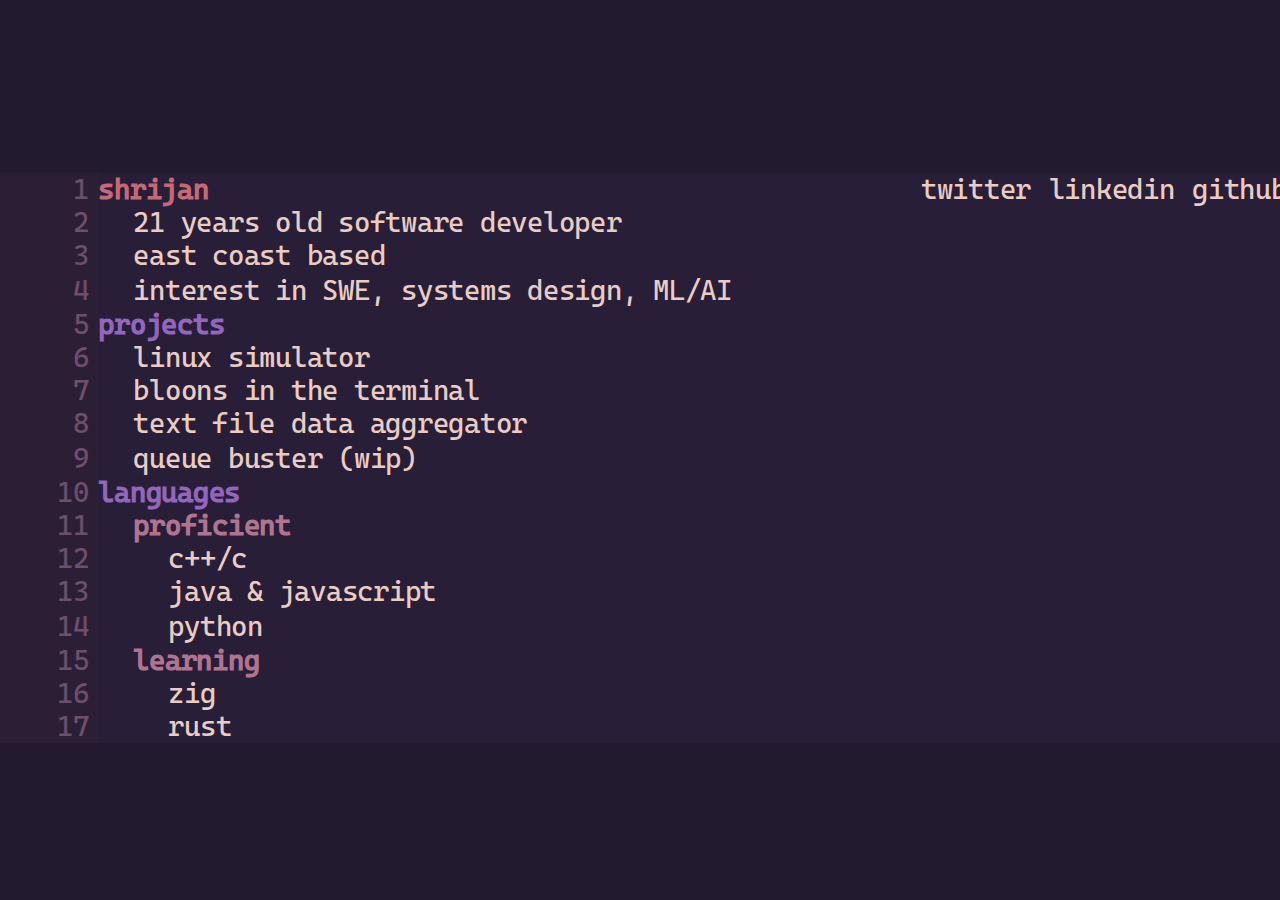
==== index.html @ 0ad42d11 "Initial Commit" ====
<!DOCTYPE html>
<html lang="en">
<head>
    <meta charset="UTF-8">
    <meta name="viewport" content="width=device-width, initial-scale=1.0">
    <title>shrijan</title>
    <link rel="stylesheet" href="styles.css">
    <link rel="icon" href="assets/icons/s.png" type="image/png">
</head>
<body>
    <div class="scale-container">
    <div class="container">
        <div class="code-container">
            <div class="line-numbers">
                <div class="line-number">1</div>
                <div class="line-number">2</div>
                <div class="line-number">3</div>
                <div class="line-number">4</div>
                <div class="line-number">5</div>
                <div class="line-number">6</div>
                <div class="line-number">7</div>
                <div class="line-number">8</div>
                <div class="line-number">9</div>
                <div class="line-number">10</div>
                <div class="line-number">11</div>
                <div class="line-number">12</div>
                <div class="line-number">13</div>
                <div class="line-number">14</div>
                <div class="line-number">15</div>
                <div class="line-number">16</div>
                <div class="line-number">17</div>
            </div>
            <div class="code-content">
                <div class="content-container">
                    <div class="header-container">
                        <h1>shrijan</h1>
                        <div class="social-icons">
                            <a href="https://twitter.com/jawndev" target="_blank">twitter</a>
                            <a href="https://linkedin.com/in/shrijanr" target="_blank">linkedin</a>
                            <a href="https://github.com/shrijanr" target="_blank">github</a>
                        </div>
                    </div>
                    <ul class="intro-list">
                        <li>21 years old software developer</li>
                        <li>east coast based</li>
                        <li>interest in SWE, systems design, ML/AI</li>
                    </ul>
        
                    <section class="projects">
                        <h3>projects</h3>
                        <ul>
                            <li><a href="https://github.com/shrijanr/linux-simulator" class="project-link">linux simulator</a></li>
                            <li><a href="https://github.com/shrijanr/terminal_bloons" class="project-link">bloons in the terminal</a></li>
                            <li><a href="https://github.com/shrijanr/word-visualizer" class="project-link">text file data aggregator</a></li>
                            <li><a href="https://github.com/shrijanr" class="project-link">queue buster (wip)</a></li>
                        </ul>
                    </section>
        
                    <section class="languages">
                        <h3>languages</h3>
                        <div class="language-section">
                            <h4>proficient</h4>
                            <ul>
                                <li>c++/c</li>
                                <li>java & javascript</li>
                                <li>python</li>
                            </ul>
                            <h4>learning</h4>
                            <ul>
                                <li>zig</li>
                                <li>rust</li>
                            </ul>
                        </div>
                    </section>
                </div>
            </div>
        </div>      
    </div>  
    <script src="script.js"></script>
</body>
</html>
---- styles.css ----
/* 
palette: 
raisin bg = 1A1423
blush title = C66976
amethyst headers = 9266BD
pale list = EACDC2
mountbatten pink(?) subheadings = B17490

https://coolors.co/1a1423-9266bd-b17490-c66976-eacdc2
*/

@font-face {
    font-family: 'CascadiaMonoNF';
    src: url('assets/fonts/CascadiaMonoNF-Regular.otf') format('opentype');
}

body {
    font-family: 'CascadiaMonoNF', sans-serif;
    background-color: #221a2e; 
    margin: 0;
    padding: 0;
    color: #EACDC2; 
}

.container {
    max-width: 800px;
    margin: 0 auto;
    padding: 20px;
    background-color: #221a2e;
}

header {
    display: flex;
    justify-content: flex-end;
    padding-bottom: 0px;
}

.intro-list {
    list-style-type: none;
    padding-left: 20px;
    margin: 0;
}

.intro-list li {
    font-size: 1em;
    font-weight: normal;
    margin-bottom: 0px;
    color: #EACDC2;
}

section {
    margin: 0;
}

h3 {
    font-size: 1em;
    margin: 0; 
    color: #9266BD;
}

.projects h3 {
    font-size: 1em;
    margin: 0;
}

.projects .project-link {
    font-size: 1em;
    color: #EACDC2; 
    font-weight: normal;
    text-decoration: none;
}

.projects .project-link:hover {
    text-decoration: underline; 
    color: #C66976; 
}


ul {
    list-style-type: none;
    padding-left: 20px;
    margin: 0;
}

ul li {
    margin-bottom: 0px;
    font-size: 1em;
    color: #EACDC2;
    font-weight: normal;
}

.language-section {
    padding-left: 20px;
    margin: 0; 
}

.language-section h4 {
    font-size: 1em;
    margin-top: 0px;
    margin-bottom: 0px;
    color: #B17490; 
}

.code-container {
    display: flex;
    align-items: flex-start;
}

.line-numbers {
    width: 50px;
    background-color: #2C1F35;
    color: #6C4F6D;
    padding: 0px 5px;
    text-align: right;
    font-size: 1em;
    line-height: 1.2em;
    border-right: 1px solid #3A2B3A;
}

.line-number {
    margin-bottom: 0px;
    line-height: 1.2em;
}

.code-content {
    padding-left: 9.99px;
    flex: 1;
    line-height: 1.2em;
    font-size: 1em;
}

.content-container {
    background-color: #291e38;
    max-width: calc(100% - 50px);
    margin-left: -10.5px;
}

.header-container {
    display: flex;
    justify-content: space-between;
    align-items: center;
    margin-bottom: 0px;
}

h1 {
    font-size: 1em;
    margin: 0;
    color: #C66976;
}

.social-icons {
    display: flex;
}

.social-icons a {
    color: #EACDC2;
    font-weight: normal;
    text-decoration: none;
    margin-left: 10px;
}

.social-icons a:hover {
    text-decoration: underline;
    color: #C66976;
}

.scale-container {
    transform: scale(1.75) translateX(30px); /* 30 IS THE MAGIC NUMBER TO GET IT CENTERED */ 
    transform-origin: center center;
    width: 100%;
    height: 100%;
    overflow: hidden;
    justify-content: center;
    align-items: center;
    padding-top: 200px;
}
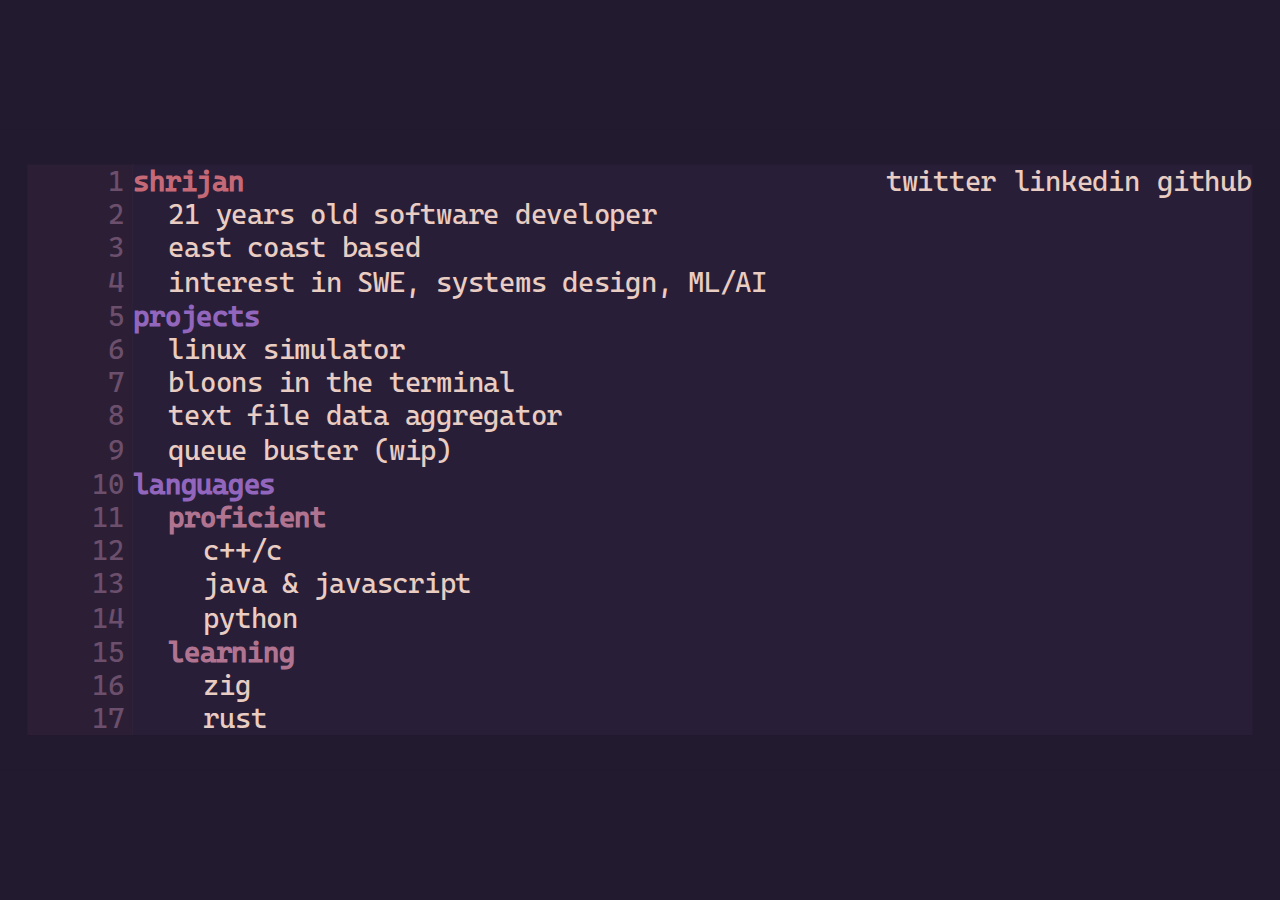
==== commit 31eba79d: "fixed for mobile" ====
--- a/index.html
+++ b/index.html
@@ -1,4 +1,3 @@
-<!DOCTYPE html>
 <html lang="en">
 <head>
     <meta charset="UTF-8">
@@ -36,7 +35,7 @@
                         <h1>shrijan</h1>
                         <div class="social-icons">
                             <a href="https://twitter.com/jawndev" target="_blank">twitter</a>
-                            <a href="https://linkedin.com/in/shrijanr" target="_blank">linkedin</a>
+                            <a href="https://linkedin.com/in/shrijanr/" target="_blank">linkedin</a>
                             <a href="https://github.com/shrijanr" target="_blank">github</a>
                         </div>
                     </div>
@@ -52,7 +51,7 @@
                             <li><a href="https://github.com/shrijanr/linux-simulator" class="project-link">linux simulator</a></li>
                             <li><a href="https://github.com/shrijanr/terminal_bloons" class="project-link">bloons in the terminal</a></li>
                             <li><a href="https://github.com/shrijanr/word-visualizer" class="project-link">text file data aggregator</a></li>
-                            <li><a href="https://github.com/shrijanr" class="project-link">queue buster (wip)</a></li>
+                            <li><a href="https://github.com/" class="project-link">queue buster (wip)</a></li>
                         </ul>
                     </section>
         
@@ -78,4 +77,4 @@
     </div>  
     <script src="script.js"></script>
 </body>
-</html>
+</html>--- a/styles.css
+++ b/styles.css
@@ -14,25 +14,96 @@
     src: url('assets/fonts/CascadiaMonoNF-Regular.otf') format('opentype');
 }
 
+html, body {
+    height: 100%;
+    margin: 0;
+}
+
 body {
     font-family: 'CascadiaMonoNF', sans-serif;
     background-color: #221a2e; 
-    margin: 0;
-    padding: 0;
     color: #EACDC2; 
+    display: flex;
+    justify-content: center;
+    align-items: center;
+}
+
+.scale-container {
+    transform: scale(1.75) translateX(30px);
+    transform-origin: center;
+    display: flex;
+    box-sizing: border-box;
+    position: static;
 }
 
 .container {
-    max-width: 800px;
-    margin: 0 auto;
+    width: 800px;
+    background-color: #221a2e;
     padding: 20px;
-    background-color: #221a2e;
+    box-sizing: border-box;
 }
 
-header {
+.code-container {
     display: flex;
-    justify-content: flex-end;
-    padding-bottom: 0px;
+    align-items: flex-start;
+}
+
+.line-numbers {
+    width: 50px;
+    background-color: #2C1F35;
+    color: #6C4F6D;
+    padding: 0 5px;
+    text-align: right;
+    font-size: 1em;
+    line-height: 1.2em;
+    border-right: 1px solid #3A2B3A;
+}
+
+.line-number {
+    margin-bottom: 0;
+    line-height: 1.2em;
+}
+
+.code-content {
+    padding-left: 9.99px;
+    flex: 1;
+    line-height: 1.2em;
+    font-size: 1em;
+}
+
+.content-container {
+    background-color: #291e38;
+    max-width: calc(100% - 50px);
+    margin-left: -10.5px;
+}
+
+.header-container {
+    display: flex;
+    justify-content: space-between;
+    align-items: center;
+    margin-bottom: 0;
+}
+
+h1 {
+    font-size: 1em;
+    margin: 0;
+    color: #C66976;
+}
+
+.social-icons {
+    display: flex;
+}
+
+.social-icons a {
+    color: #EACDC2;
+    font-weight: normal;
+    text-decoration: none;
+    margin-left: 10px;
+}
+
+.social-icons a:hover {
+    text-decoration: underline;
+    color: #C66976;
 }
 
 .intro-list {
@@ -44,7 +115,7 @@
 .intro-list li {
     font-size: 1em;
     font-weight: normal;
-    margin-bottom: 0px;
+    margin-bottom: 0;
     color: #EACDC2;
 }
 
@@ -75,7 +146,6 @@
     color: #C66976; 
 }
 
-
 ul {
     list-style-type: none;
     padding-left: 20px;
@@ -83,7 +153,7 @@
 }
 
 ul li {
-    margin-bottom: 0px;
+    margin-bottom: 0;
     font-size: 1em;
     color: #EACDC2;
     font-weight: normal;
@@ -96,81 +166,7 @@
 
 .language-section h4 {
     font-size: 1em;
-    margin-top: 0px;
-    margin-bottom: 0px;
+    margin-top: 0;
+    margin-bottom: 0;
     color: #B17490; 
-}
-
-.code-container {
-    display: flex;
-    align-items: flex-start;
-}
-
-.line-numbers {
-    width: 50px;
-    background-color: #2C1F35;
-    color: #6C4F6D;
-    padding: 0px 5px;
-    text-align: right;
-    font-size: 1em;
-    line-height: 1.2em;
-    border-right: 1px solid #3A2B3A;
-}
-
-.line-number {
-    margin-bottom: 0px;
-    line-height: 1.2em;
-}
-
-.code-content {
-    padding-left: 9.99px;
-    flex: 1;
-    line-height: 1.2em;
-    font-size: 1em;
-}
-
-.content-container {
-    background-color: #291e38;
-    max-width: calc(100% - 50px);
-    margin-left: -10.5px;
-}
-
-.header-container {
-    display: flex;
-    justify-content: space-between;
-    align-items: center;
-    margin-bottom: 0px;
-}
-
-h1 {
-    font-size: 1em;
-    margin: 0;
-    color: #C66976;
-}
-
-.social-icons {
-    display: flex;
-}
-
-.social-icons a {
-    color: #EACDC2;
-    font-weight: normal;
-    text-decoration: none;
-    margin-left: 10px;
-}
-
-.social-icons a:hover {
-    text-decoration: underline;
-    color: #C66976;
-}
-
-.scale-container {
-    transform: scale(1.75) translateX(30px); /* 30 IS THE MAGIC NUMBER TO GET IT CENTERED */ 
-    transform-origin: center center;
-    width: 100%;
-    height: 100%;
-    overflow: hidden;
-    justify-content: center;
-    align-items: center;
-    padding-top: 200px;
-}
+}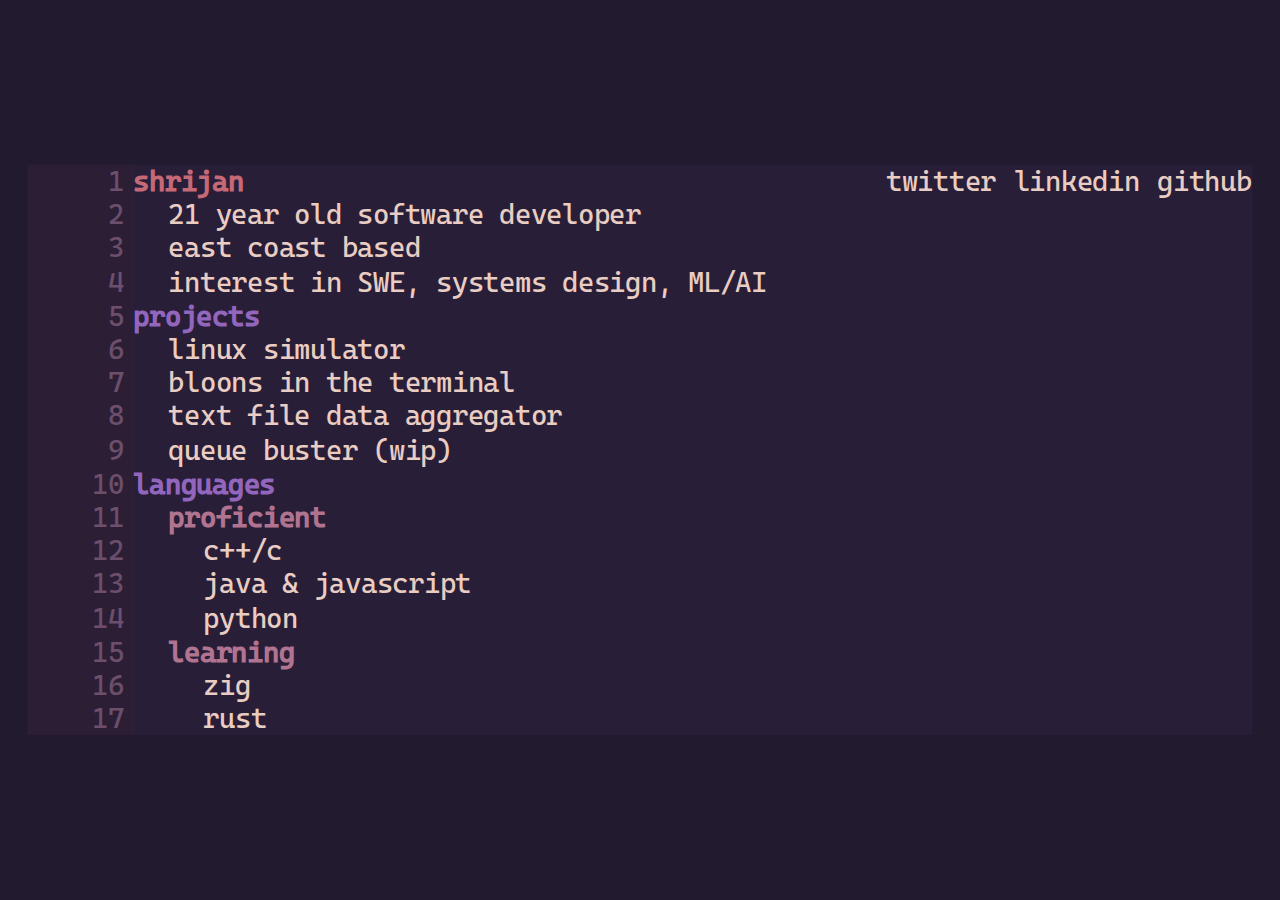
==== commit 9be788d5: "attempting again" ====
--- a/index.html
+++ b/index.html
@@ -6,6 +6,12 @@
     <link rel="stylesheet" href="styles.css">
     <link rel="icon" href="assets/icons/s.png" type="image/png">
 </head>
+
+<script>
+    if (window.innerWidth <= 768) {
+      window.location.href = "mobile.html";
+    }
+  </script>
 <body>
     <div class="scale-container">
     <div class="container">
@@ -40,7 +46,7 @@
                         </div>
                     </div>
                     <ul class="intro-list">
-                        <li>21 years old software developer</li>
+                        <li>21 year old software developer</li>
                         <li>east coast based</li>
                         <li>interest in SWE, systems design, ML/AI</li>
                     </ul>
